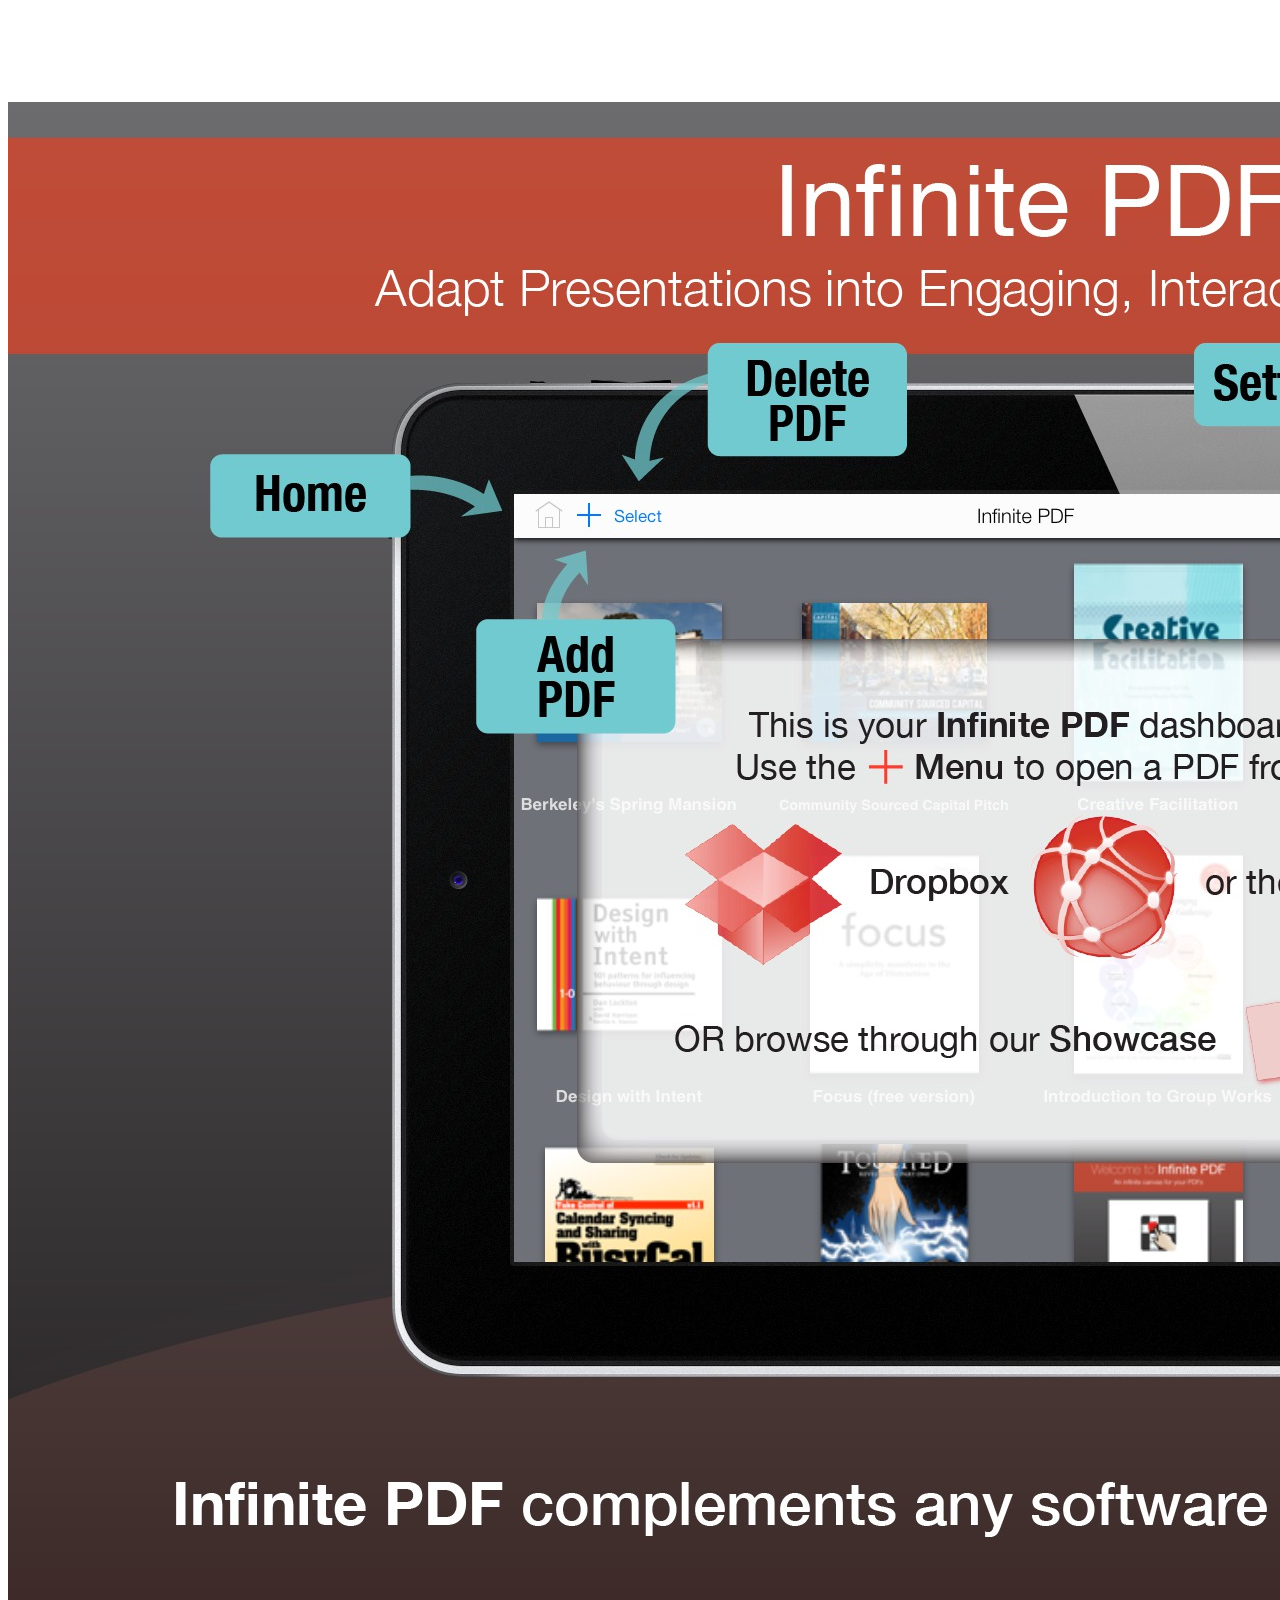
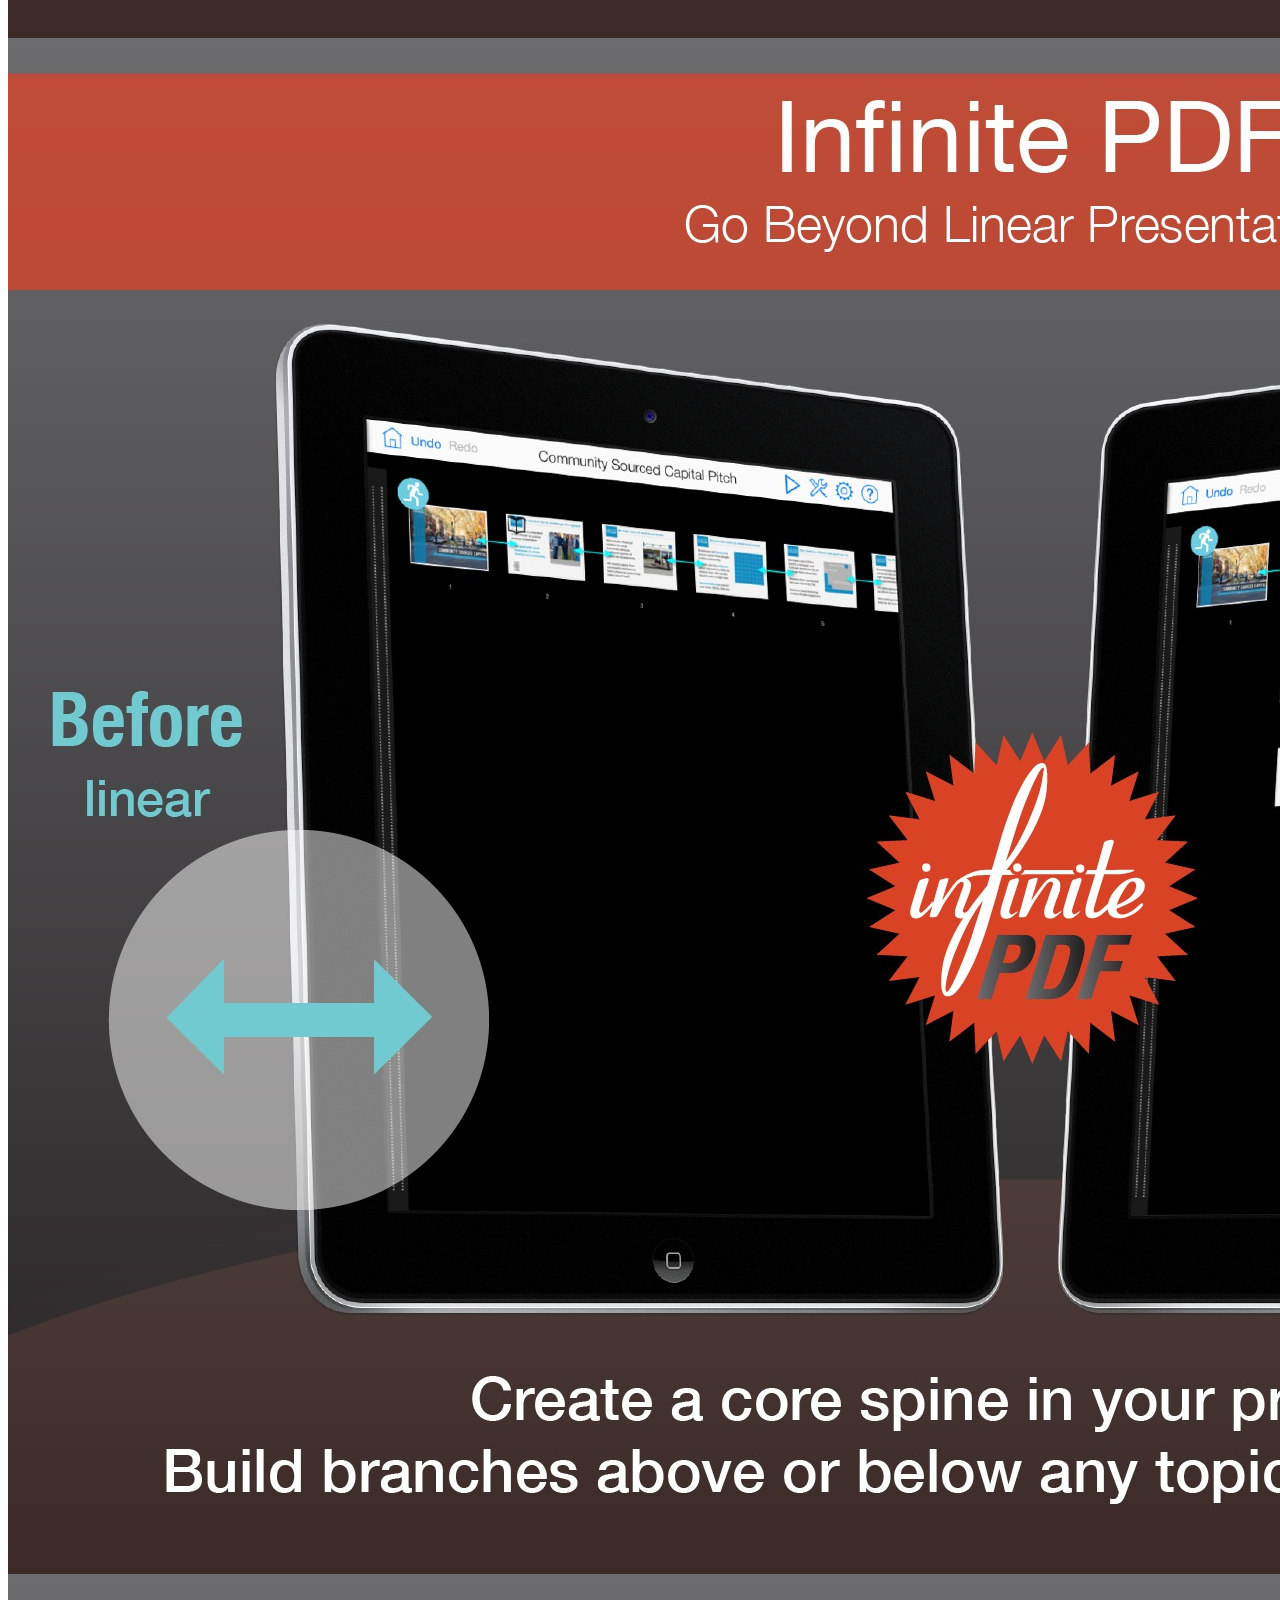
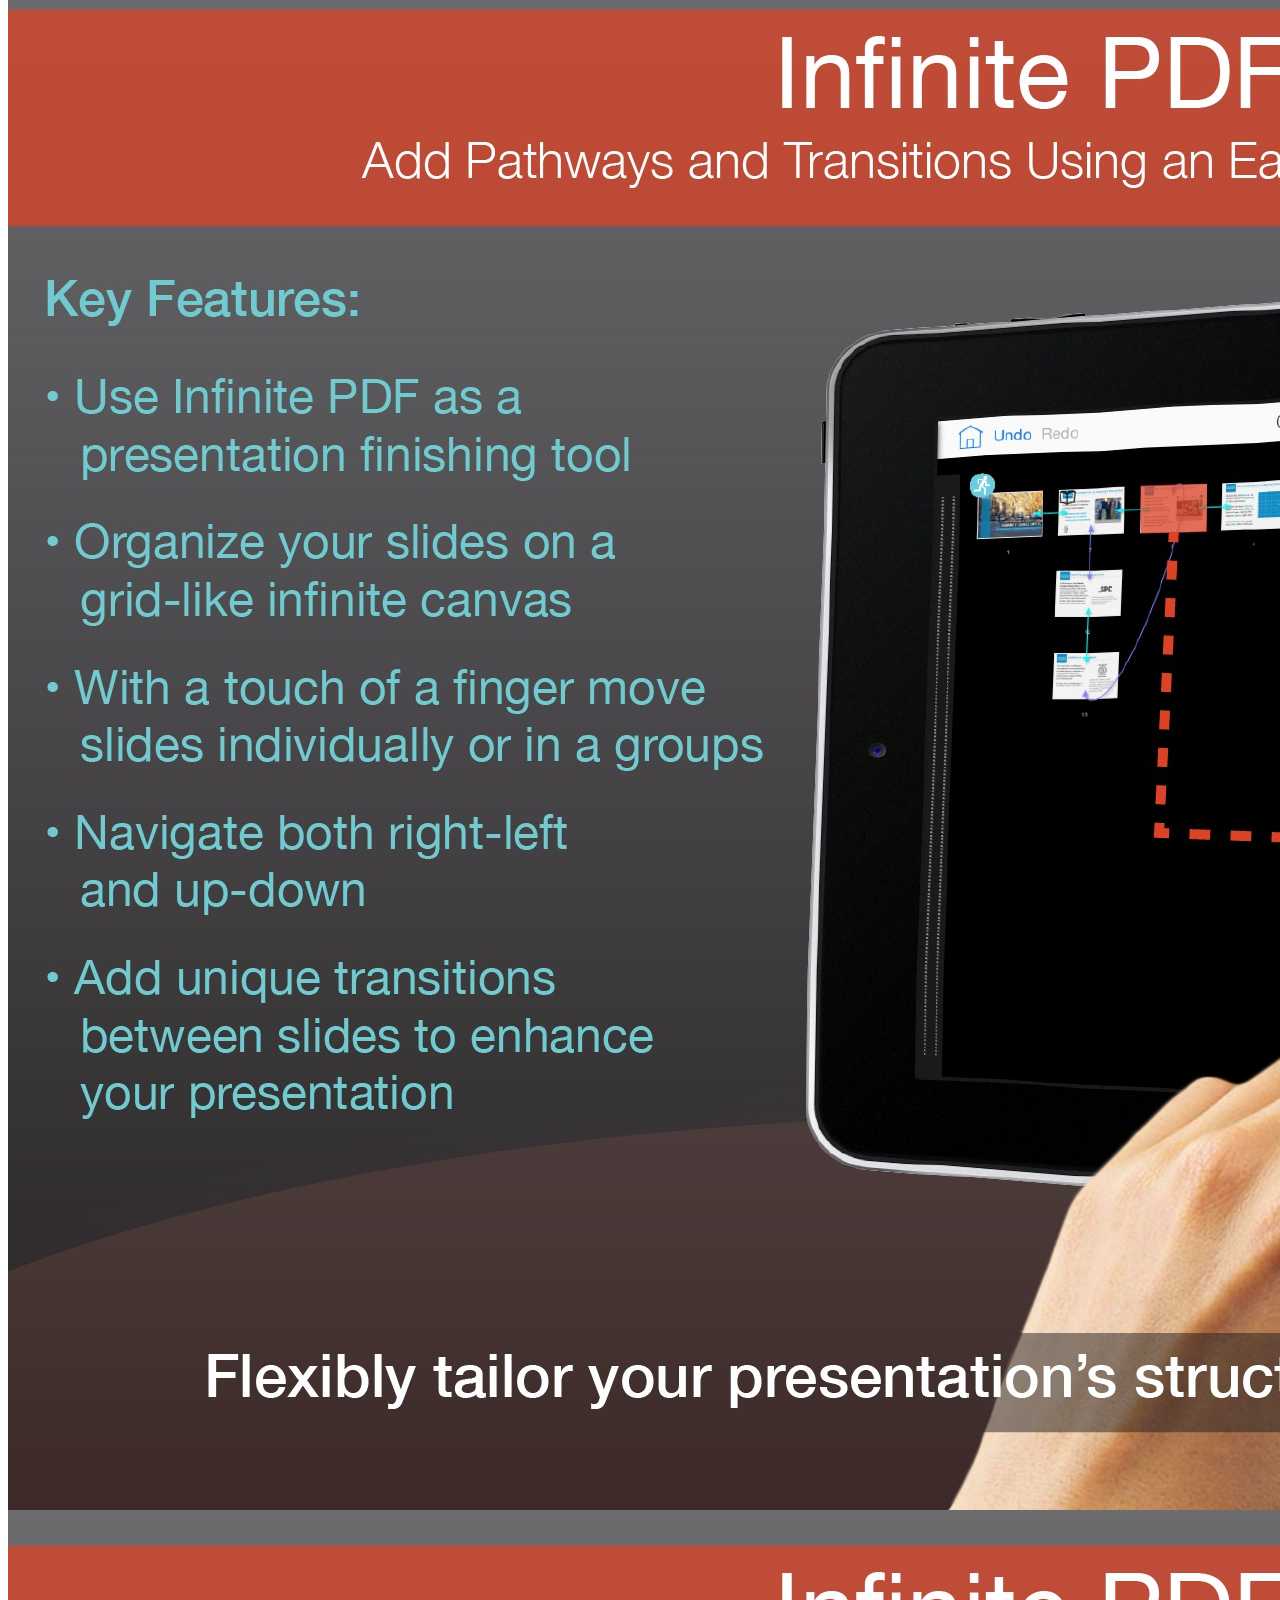
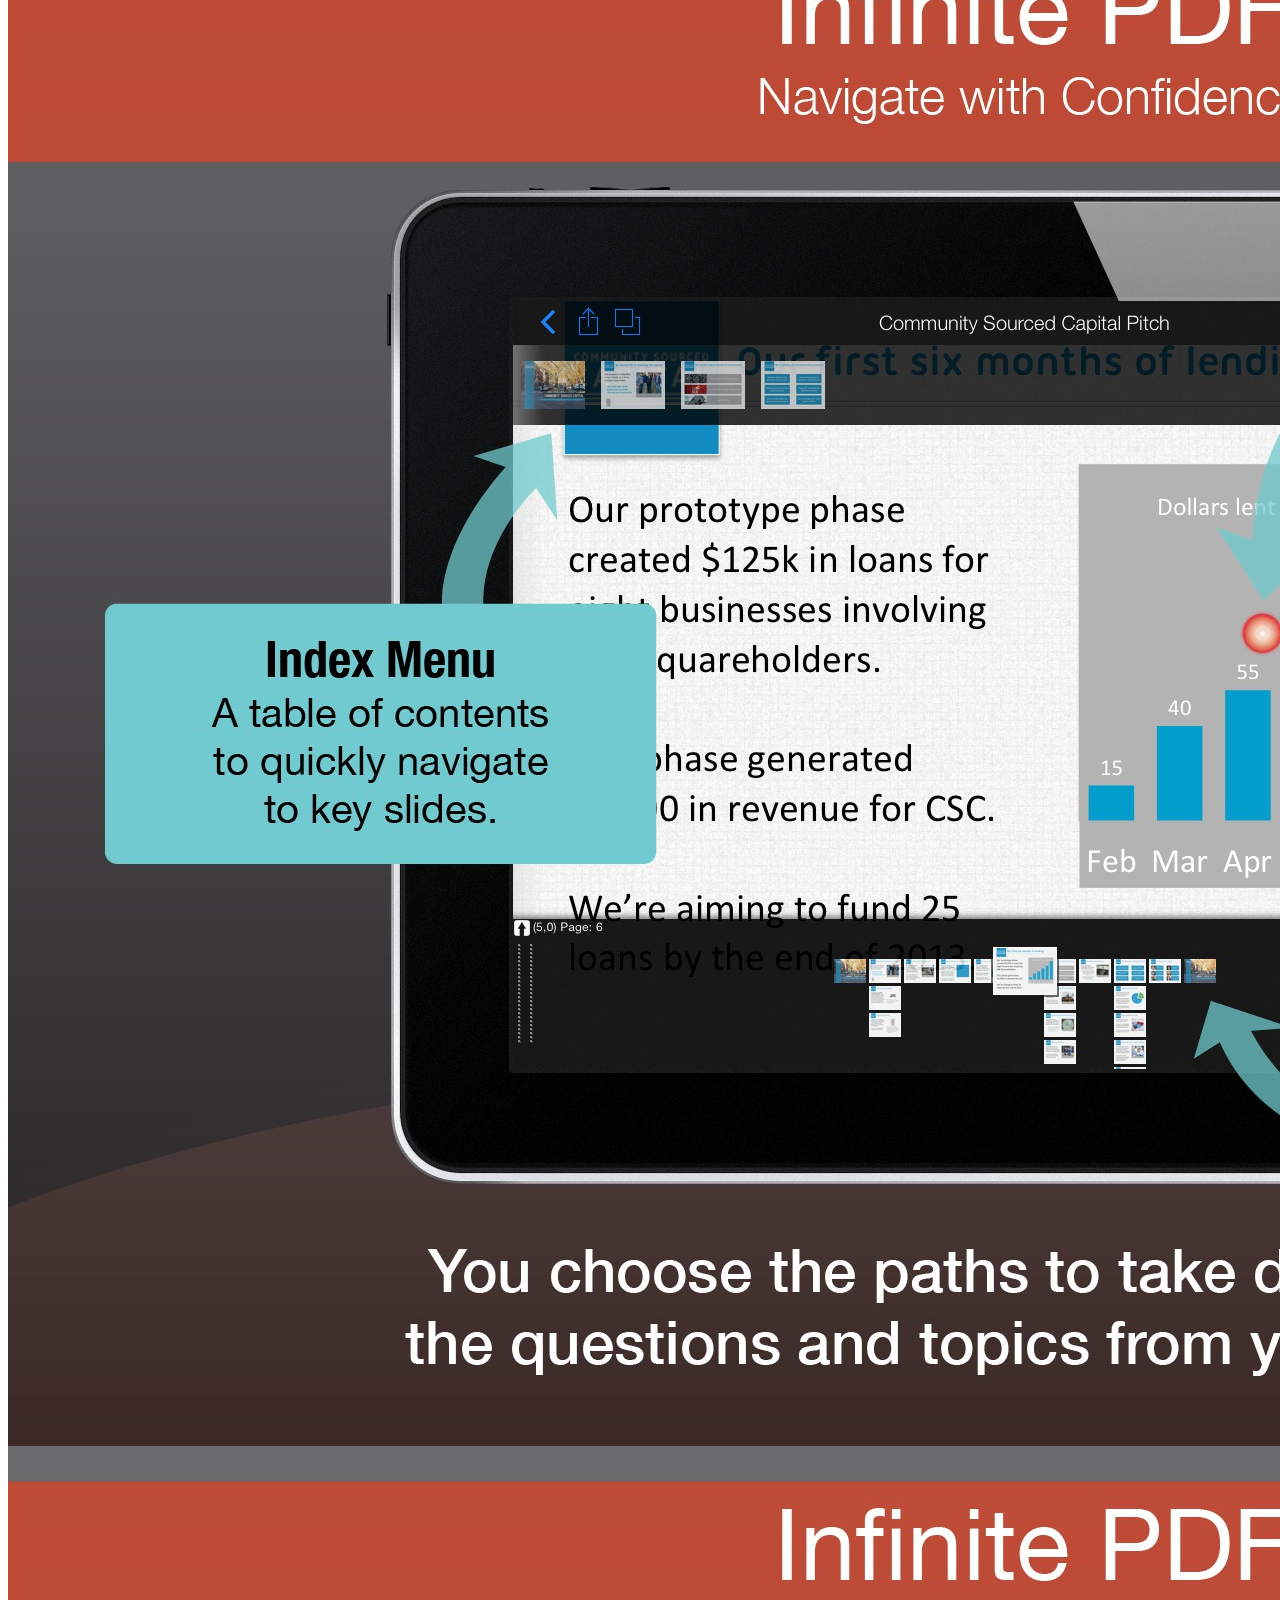
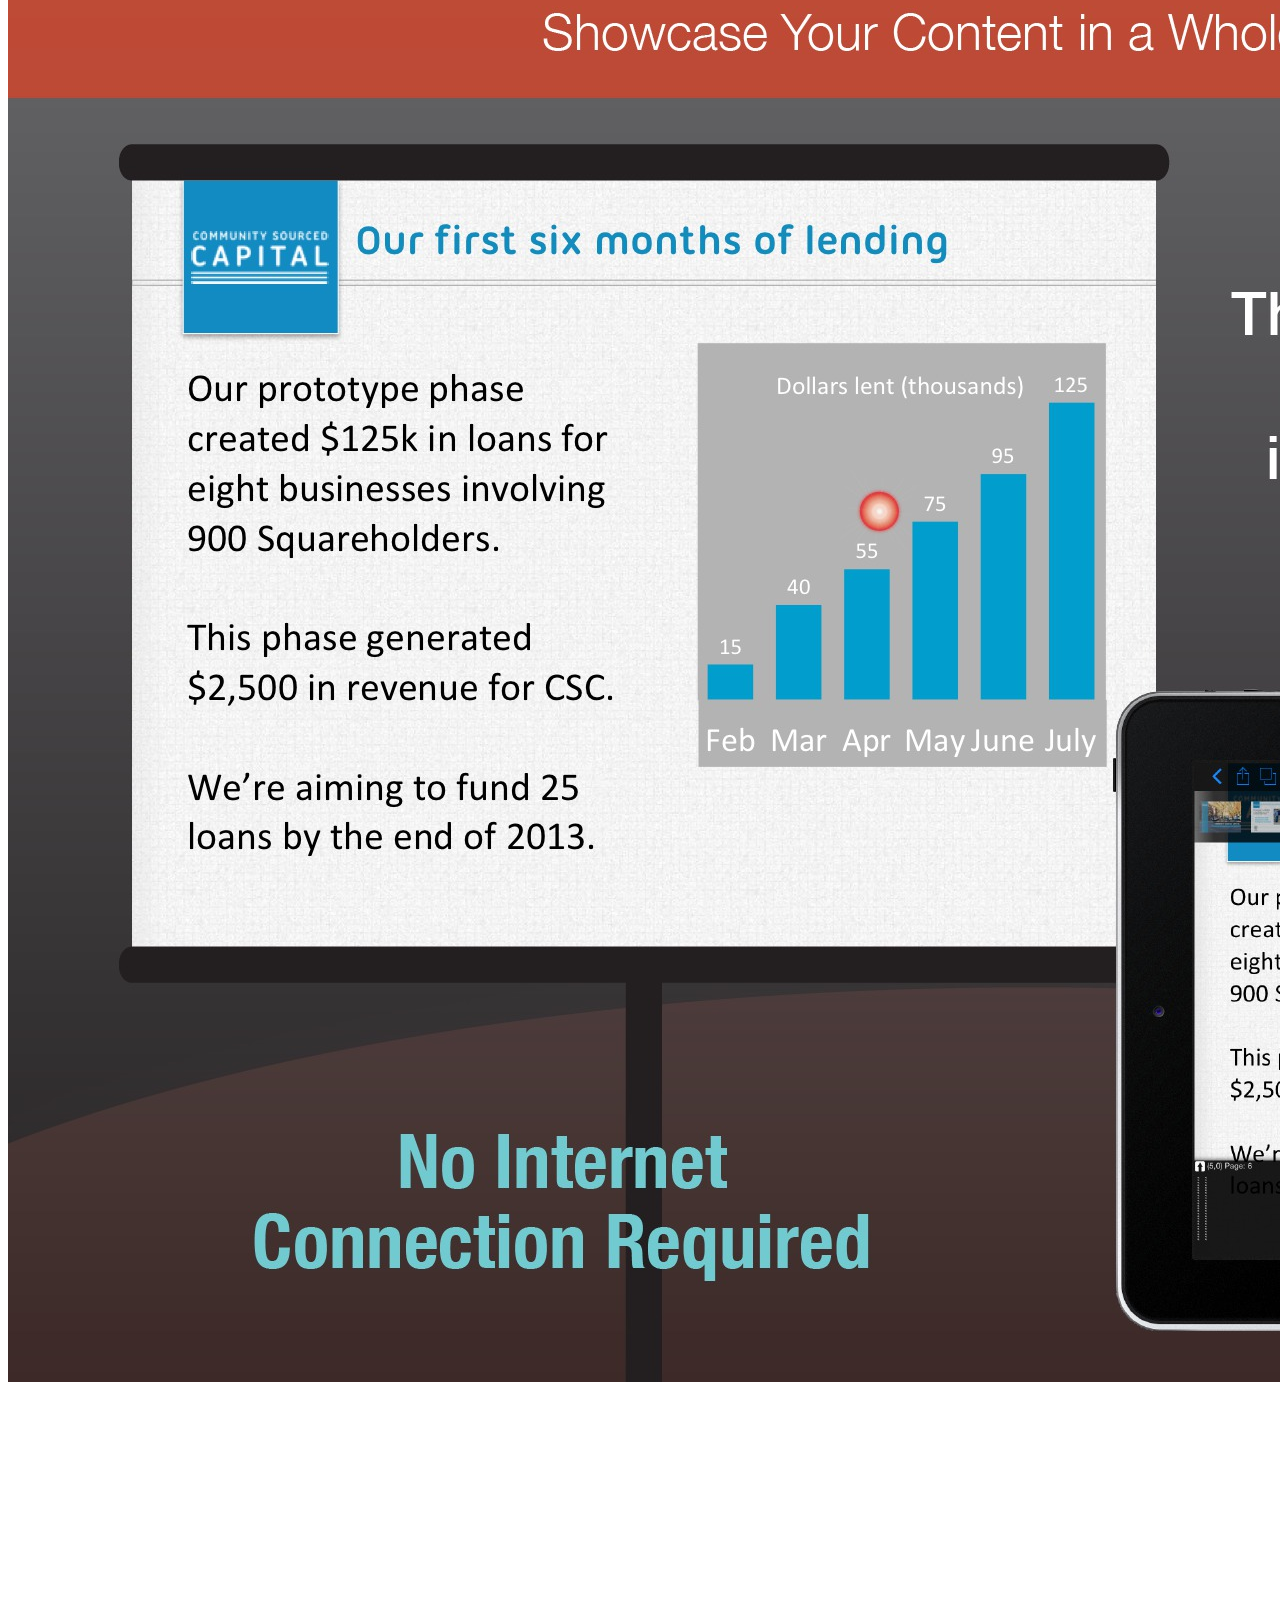
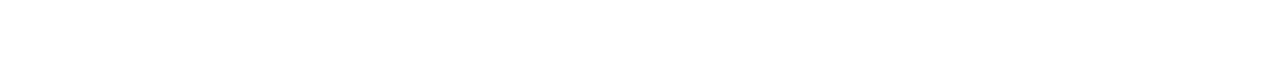
==== infinitepdf/index.html @ acae1205 "Added infinite PDF site to reorientmedia" ====
<html>
  <head>
    <title>PDF Inspector</title>
  </head>

  <body>
    <div><center>
	<br/>
	<br/>
	<a href="https://itunes.apple.com/us/app/infinite-pdf-expand-presentations/id592456175?mt=8&uo=4" target="itunes_store" style="display:inline-block;overflow:hidden;background:url(https://linkmaker.itunes.apple.com/htmlResources/assets/en_us//images/web/linkmaker/badge_appstore-lrg.png) no-repeat;width:135px;height:40px;@media only screen{background-image:url(https://linkmaker.itunes.apple.com/htmlResources/assets/en_us//images/web/linkmaker/badge_appstore-lrg.svg);}"></a>
	<br/>
	<br/>
    </center></div>

    <div><center><img src="ipdf01.jpg"/></center></div>
    <div><center><img src="ipdf02.jpg"/></center></div>
    <div><center><img src="ipdf03.jpg"/></center></div>
    <div><center><img src="ipdf04.jpg"/></center></div>
    <div><center><img src="ipdf05.jpg"/></center></div>

    <div><center>
	<br/>
	<br/>
	<a href="https://itunes.apple.com/us/app/infinite-pdf-expand-presentations/id592456175?mt=8&uo=4" target="itunes_store" style="display:inline-block;overflow:hidden;background:url(https://linkmaker.itunes.apple.com/htmlResources/assets/en_us//images/web/linkmaker/badge_appstore-lrg.png) no-repeat;width:135px;height:40px;@media only screen{background-image:url(https://linkmaker.itunes.apple.com/htmlResources/assets/en_us//images/web/linkmaker/badge_appstore-lrg.svg);}"></a>
	<br/>
	<br/>
	<br/>
	<br/>
	<br/>
	<br/>
	<br/>
	<br/>
	<br/>
	<br/>
	<br/>
	<br/>
    </center></div>
  </body>
</html>
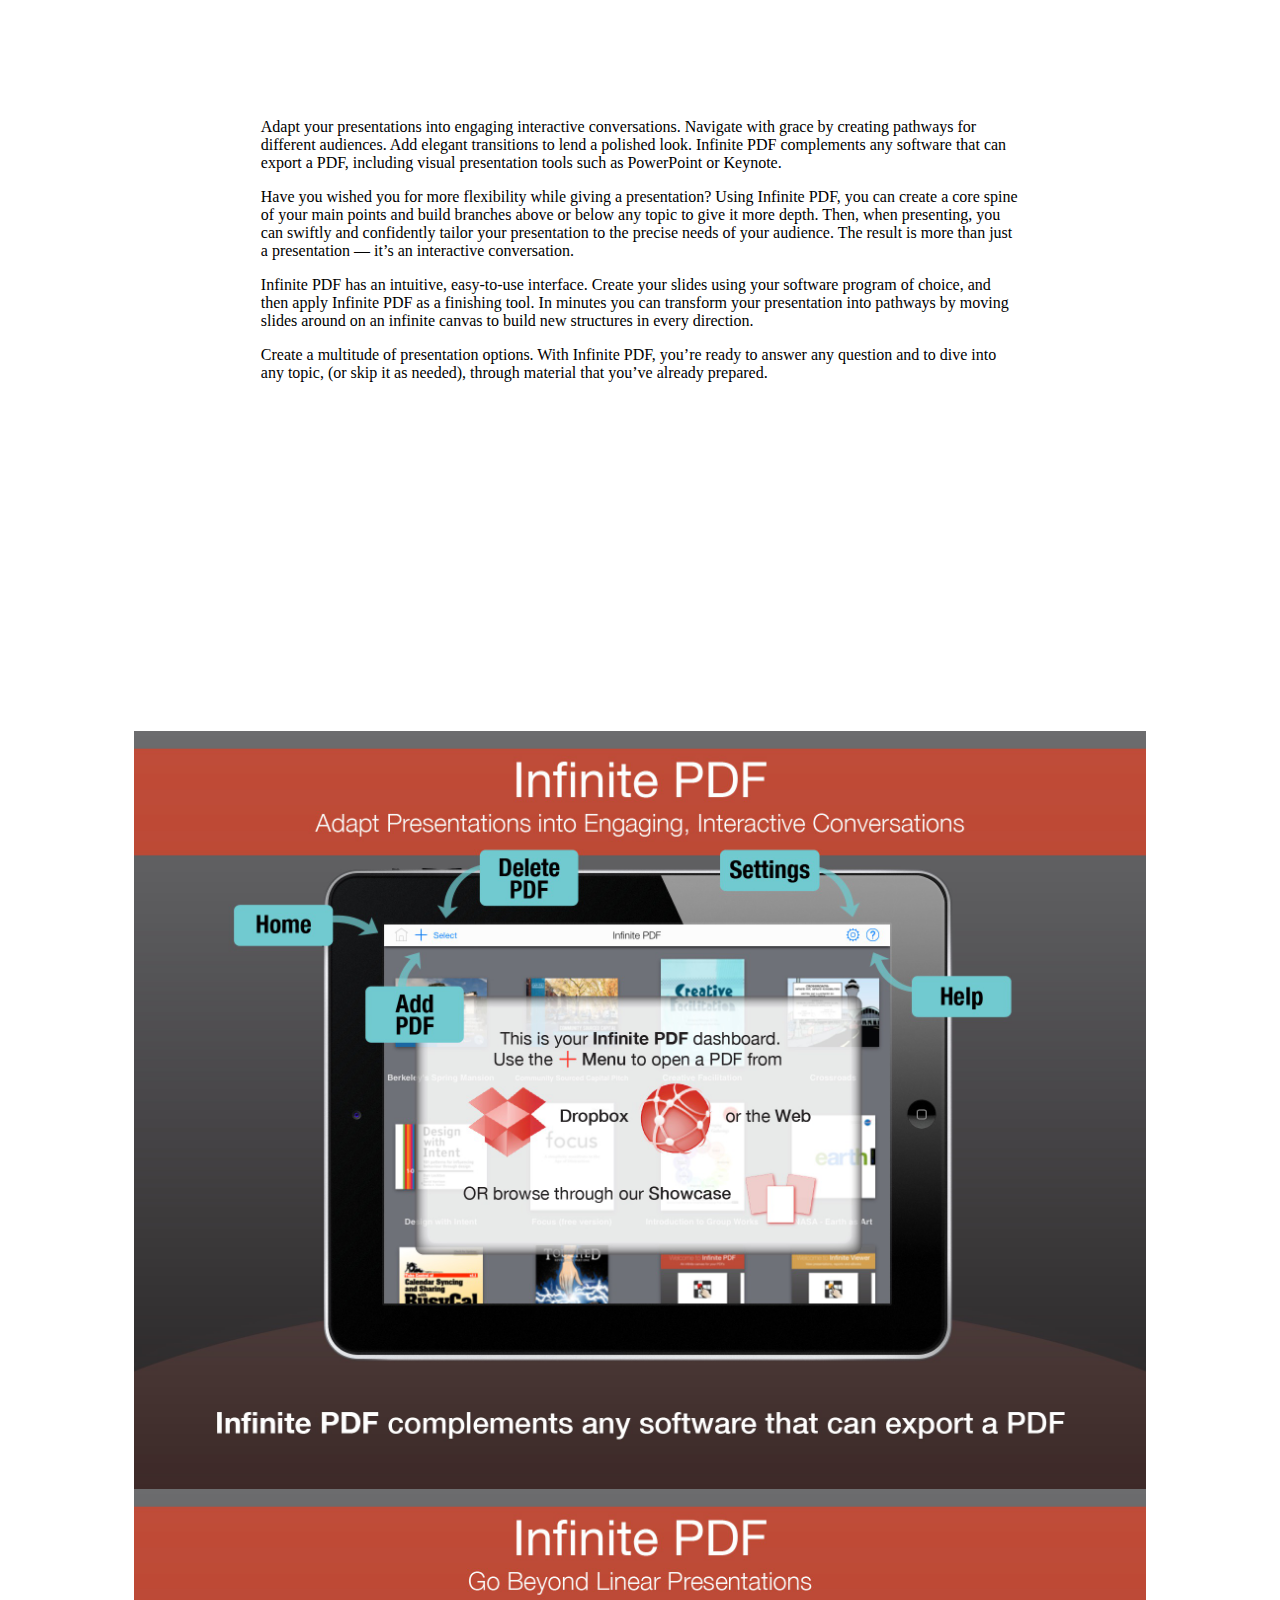
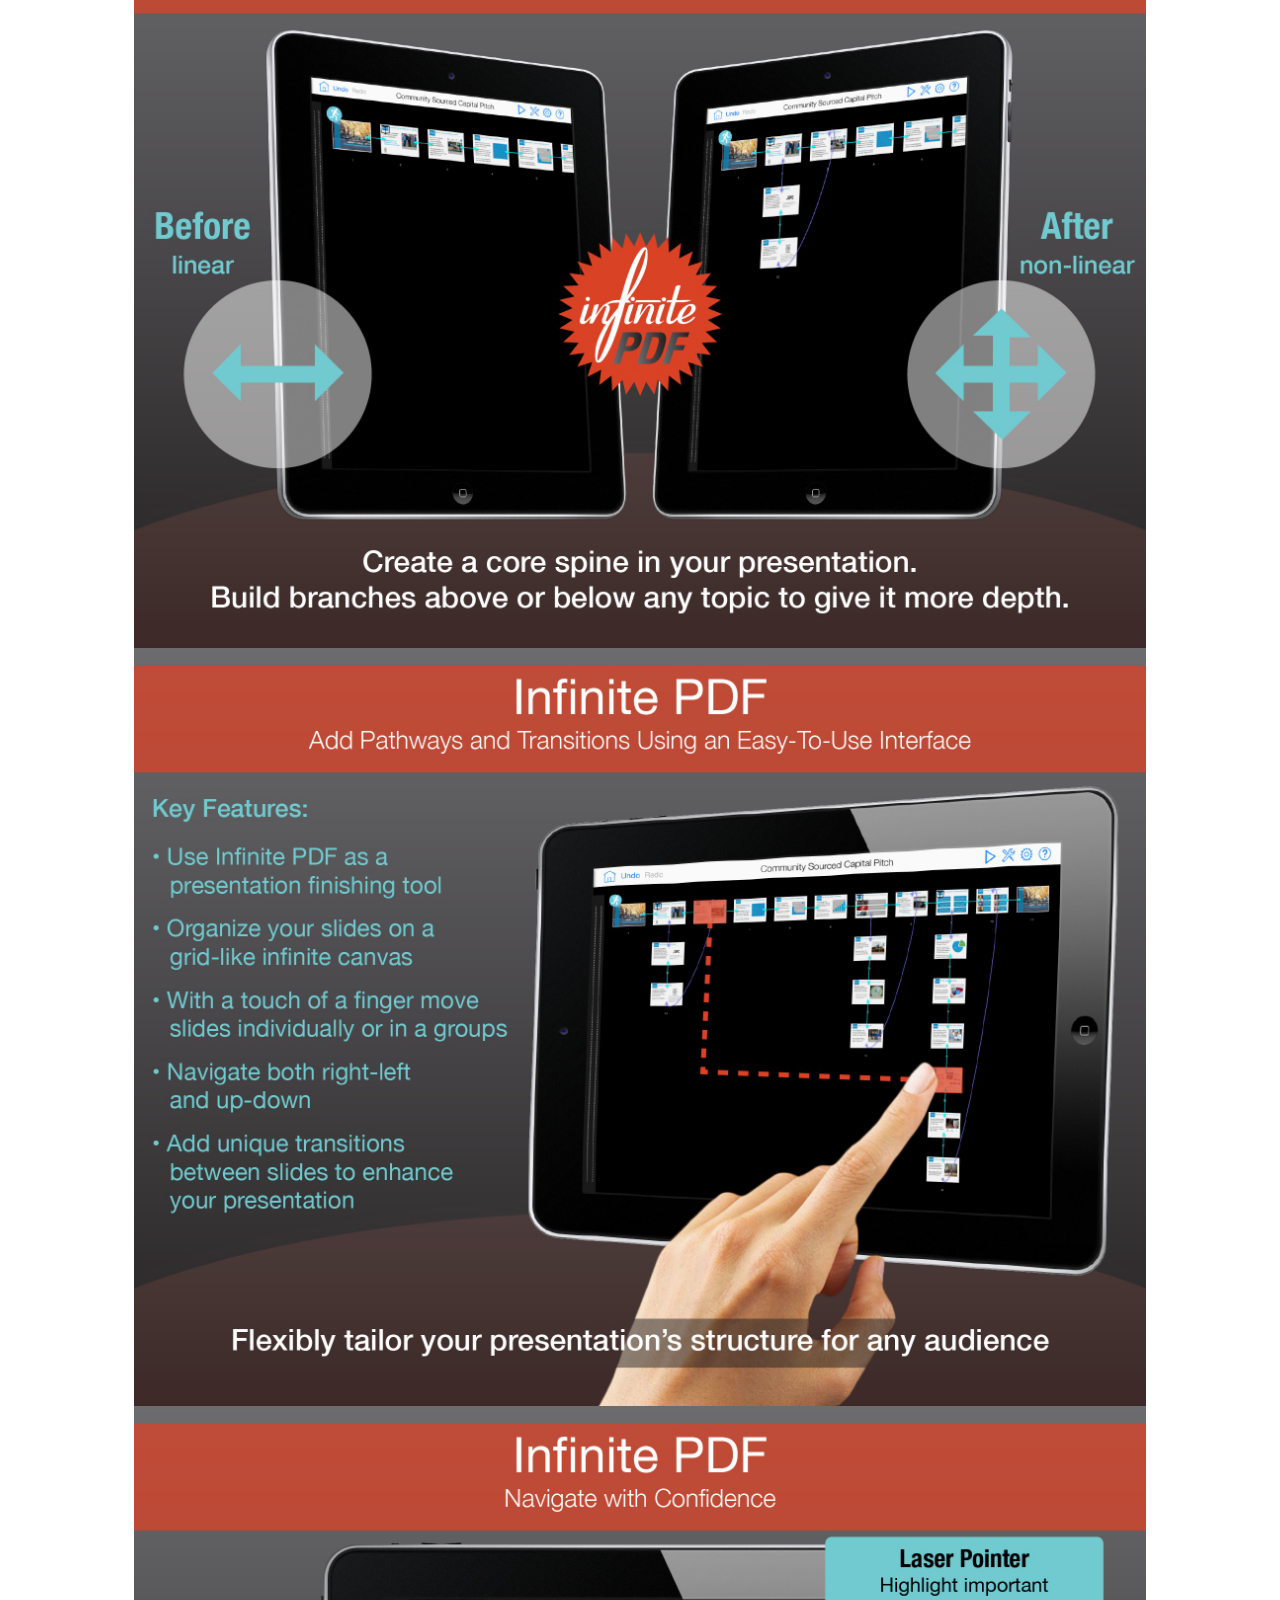
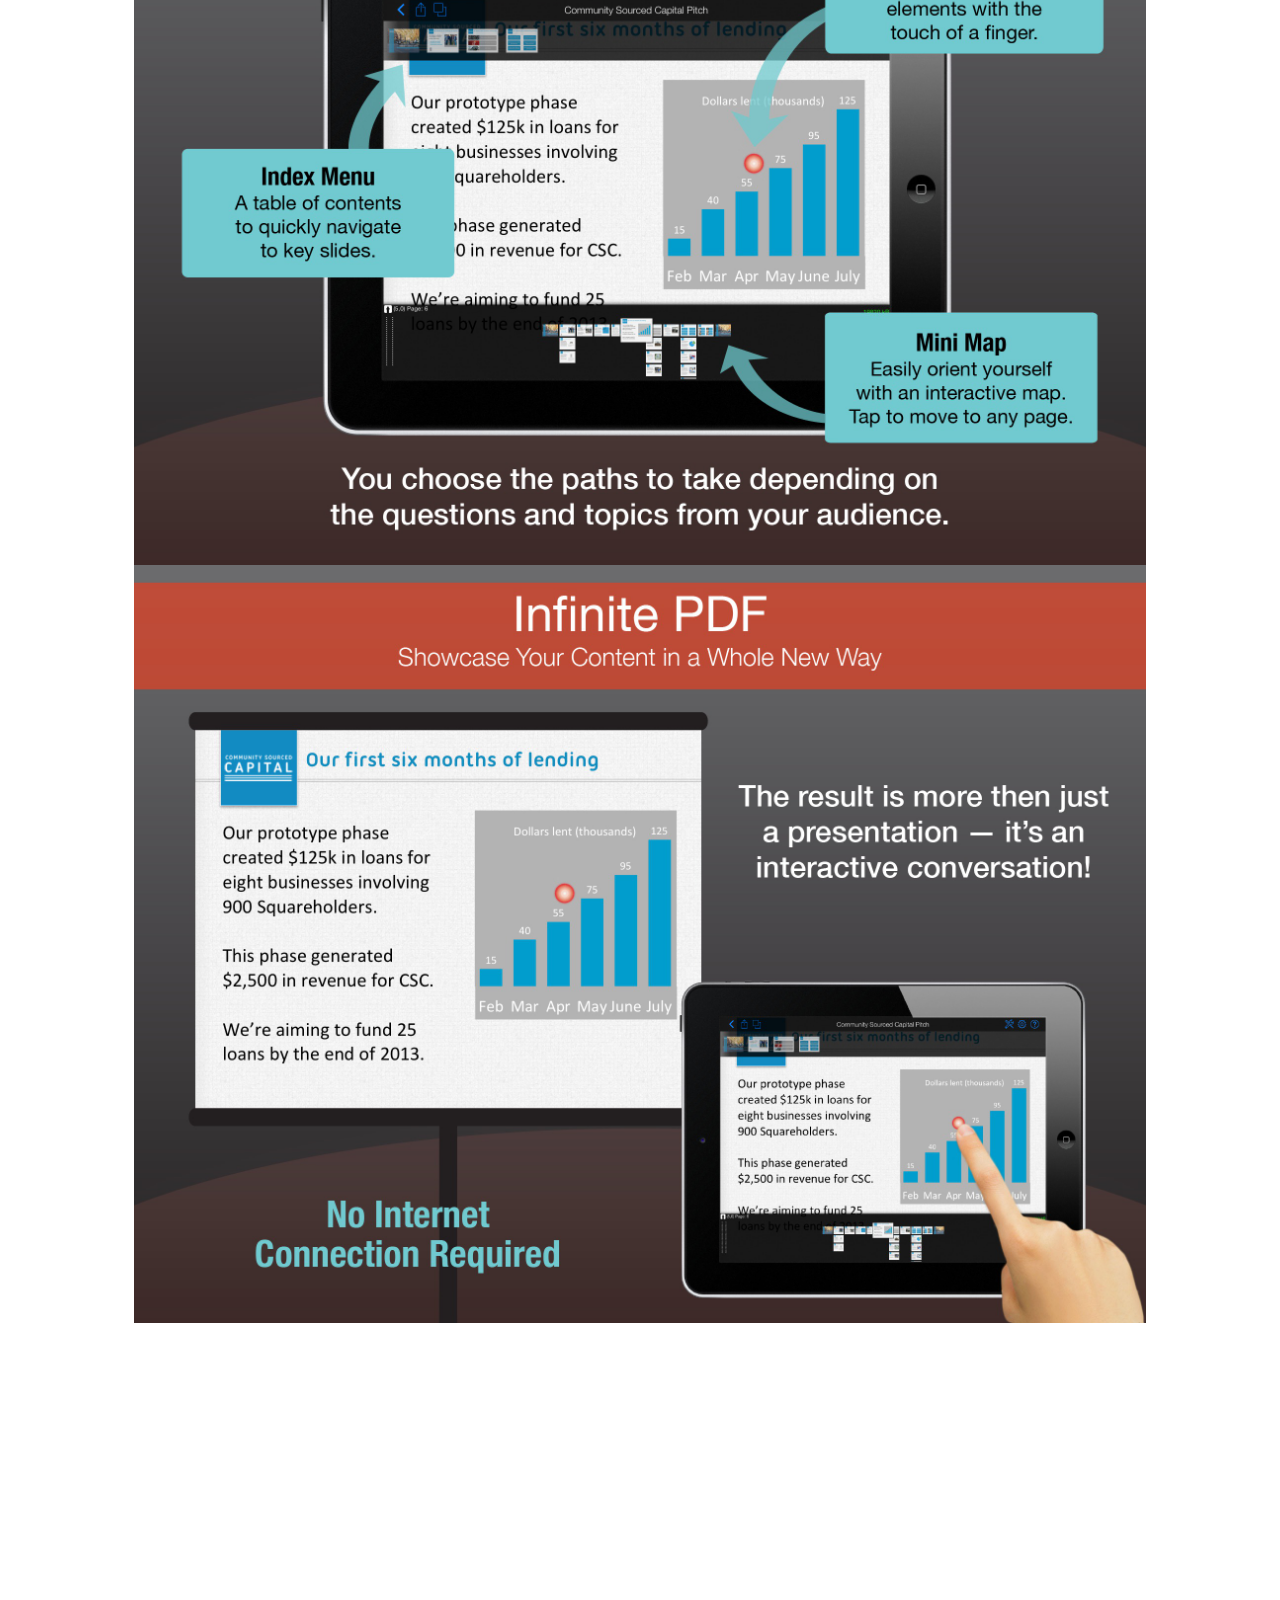
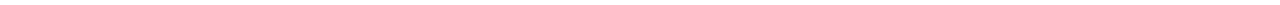
==== commit 2e0fc290: "Updated index to include description and YouTube vid." ====
--- a/infinitepdf/index.html
+++ b/infinitepdf/index.html
@@ -12,11 +12,27 @@
 	<br/>
     </center></div>
 
-    <div><center><img src="ipdf01.jpg"/></center></div>
-    <div><center><img src="ipdf02.jpg"/></center></div>
-    <div><center><img src="ipdf03.jpg"/></center></div>
-    <div><center><img src="ipdf04.jpg"/></center></div>
-    <div><center><img src="ipdf05.jpg"/></center></div>
+    <div style="width:60%; display: block; margin-left: auto; margin-right: auto;">
+      <p>Adapt your presentations into engaging interactive conversations. Navigate with grace by creating pathways for different audiences. Add elegant transitions to lend a polished look. Infinite PDF complements any software that can export a PDF, including visual presentation tools such as PowerPoint or Keynote.</p>
+
+      <p>Have you wished you for more flexibility while giving a presentation? Using Infinite PDF, you can create a core spine of your main points and build branches above or below any topic to give it more depth. Then, when presenting, you can swiftly and confidently tailor your presentation to the precise needs of your audience. The result is more than just a presentation — it’s an interactive conversation.</p>
+
+      <p>Infinite PDF has an intuitive, easy-to-use interface. Create your slides using your software program of choice, and then apply Infinite PDF as a finishing tool. In minutes you can transform your presentation into pathways by moving slides around on an infinite canvas to build new structures in every direction.</p>
+
+      <p>Create a multitude of presentation options. With Infinite PDF, you’re ready to answer any question and to dive into any topic, (or skip it as needed), through material that you’ve already prepared.</p>
+    </div>
+
+    <div><center>
+	<iframe width="560" height="315" src="https://www.youtube.com/embed/UMM9lkoS57w" frameborder="0" allowfullscreen></iframe>
+    </center></div>
+
+    <br/>
+    
+    <div><center><img width="80%" src="ipdf01.jpg"/></center></div>
+    <div><center><img width="80%" src="ipdf02.jpg"/></center></div>
+    <div><center><img width="80%" src="ipdf03.jpg"/></center></div>
+    <div><center><img width="80%" src="ipdf04.jpg"/></center></div>
+    <div><center><img width="80%" src="ipdf05.jpg"/></center></div>
 
     <div><center>
 	<br/>
